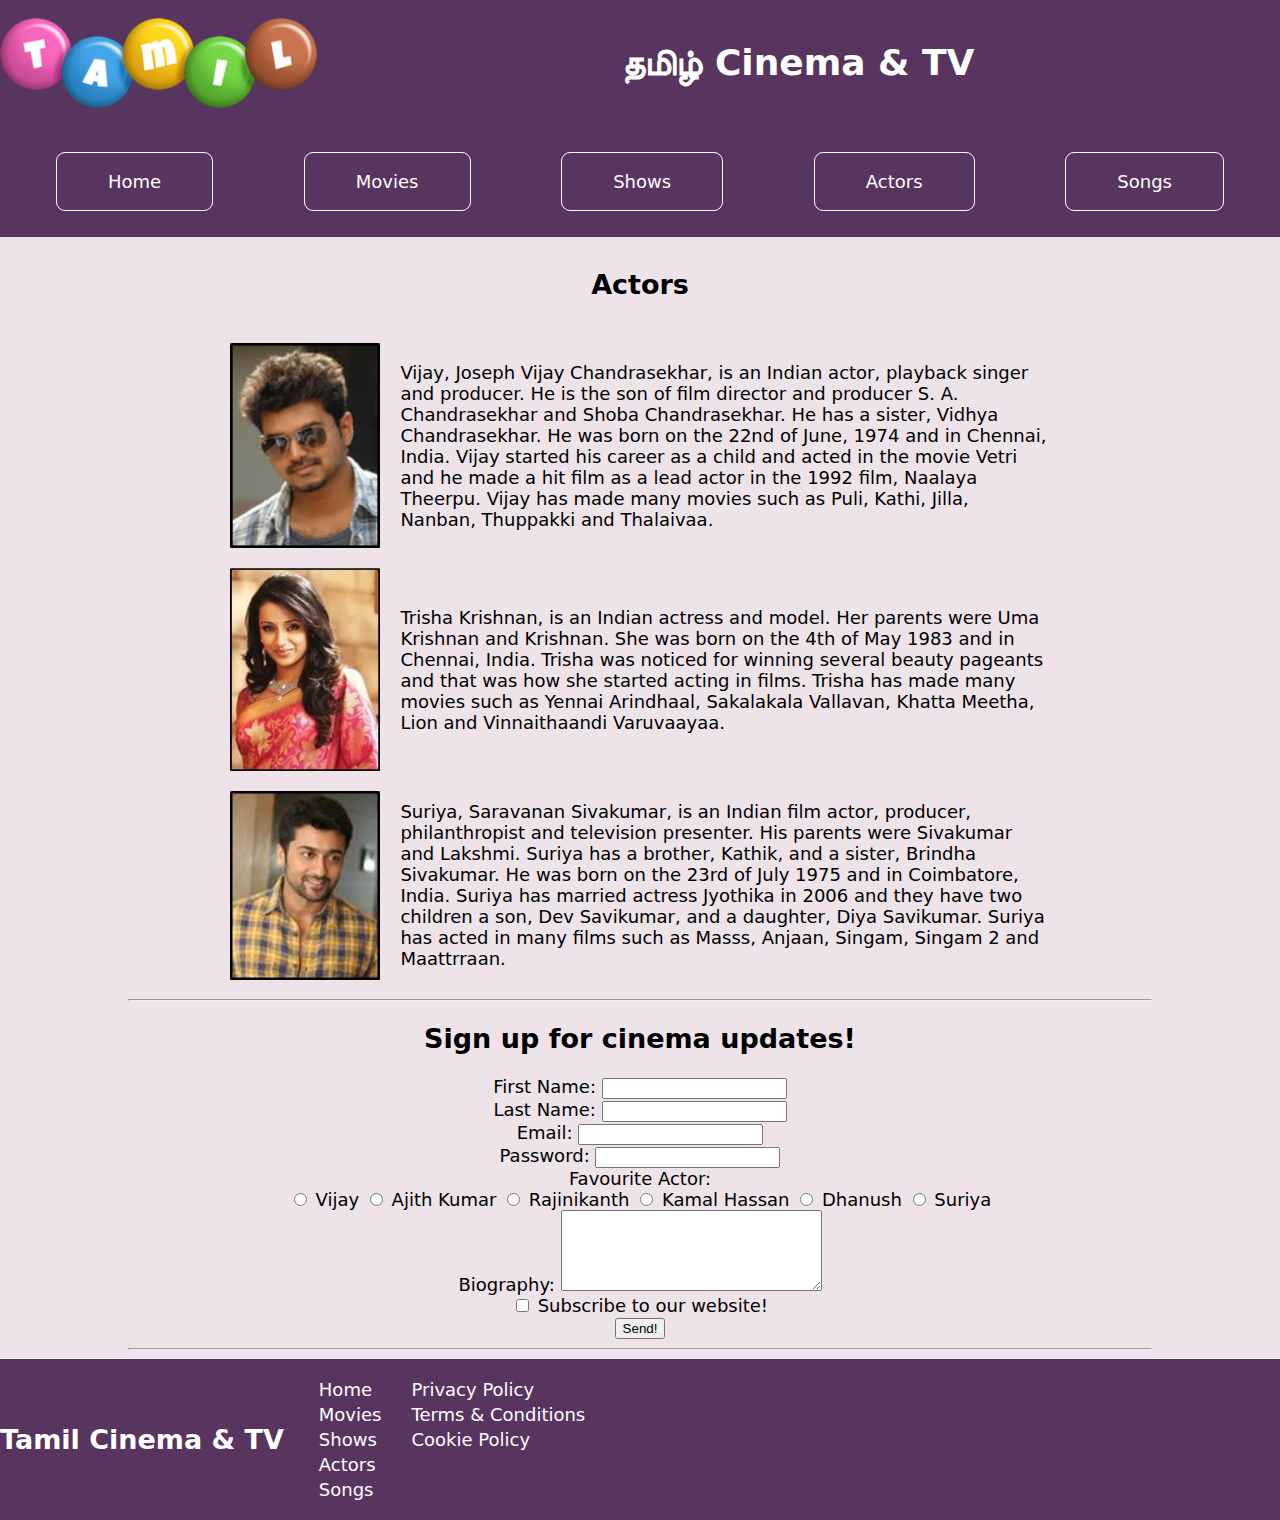
==== actors.html @ 7193f8c1 "initial comment" ====
<!DOCTYPE html>
<html lang="en">

<head>
    <link rel="stylesheet" href="style.css">
    <meta charset="UTF-8">
    <meta name="viewport" content="width=device-width, initial-scale=1.0">
    <title>Actors</title>
</head>

<body>
    
    <header id="main-header">
        <div id="main-header-top">
            <img id="logo" src="image/Logo.png" alt="The letters of the word tamil are in separate colourful circles">
            <h1 id="heading">தமிழ் Cinema & TV</h1>
        </div>
        <nav> 
            <ul id="nav-ul">
                <li><a href="home.html" class="nav-button">Home</a></li>
                <li><a href="index.html" class="nav-button">Movies</a></li>
                <li><a href="shows.html" class="nav-button">Shows</a></li>
                <li><a href="actors.html" class="nav-button">Actors</a></li>
                <li><a href="songs.html" class="nav-button">Songs</a></li>
            </ul>
        </nav>
    </header>

    <main>
        <h2 id="subheading">Actors</h2>

        <div id="actors">
            <article class="actor">
                <img src="image/vijay.png" alt="Image of the actor Vijay" class="actor-image">
                <p class="actor-description">Vijay, Joseph Vijay Chandrasekhar, is an Indian actor, playback singer and producer. He is the son of film director and producer S. A. Chandrasekhar and Shoba Chandrasekhar. He has a sister, Vidhya Chandrasekhar. He was born on the 22nd of June, 1974 and in Chennai, India. Vijay started his career as a child and acted in the movie Vetri and he made a hit film as a lead actor in the 1992 film, Naalaya Theerpu. Vijay has made many movies such as Puli, Kathi, Jilla, Nanban, Thuppakki and Thalaivaa.</p>
            </article>

            <article class="actor">
                <img src="image/Trisha.jpg" alt="Image of the actor Trisha" class="actor-image">
                <p class="actor-description">Trisha Krishnan, is an Indian actress and model. Her parents were Uma Krishnan and Krishnan. She was born on the 4th of May 1983 and in Chennai, India. Trisha was noticed for winning several beauty pageants and that was how she started acting in films. Trisha has made many movies such as Yennai Arindhaal, Sakalakala Vallavan, Khatta Meetha, Lion and Vinnaithaandi Varuvaayaa.</p>
            </article>
            
            <article class="actor">
                <img src="image/Surya.jpg" alt="Image of the actor Suriya" class="actor-image">
                <p class="actor-description">Suriya, Saravanan Sivakumar, is an Indian film actor, producer, philanthropist and television presenter. His parents were Sivakumar and Lakshmi. Suriya has a brother, Kathik, and a sister, Brindha Sivakumar. He was born on the 23rd of July 1975 and in Coimbatore, India. Suriya has married actress Jyothika in 2006 and they have two children a son, Dev Savikumar, and a daughter, Diya Savikumar. Suriya has acted in many films such as Masss, Anjaan, Singam, Singam 2 and Maattrraan.</p>
            </article>
        </div>


        <hr>
         <h2 id="signup"> Sign up for cinema updates! </h2>
         <form action="" method="">
            <label for="first_name">First Name:</label>
            <input type="text" id="first_name" name="first_name" required>
            <br>

            <label for="last_name">Last Name:</label>
            <input type="text" id="last_name" name="last_name" required>
            <br>

            <label for="email">Email:</label>
            <input type="email" name="email" id="email">
            <br>

            <label for="password">Password:</label>
            <input type="password" name="password" id="password">
             <br>

            <label for="favourite_actor">Favourite Actor:</label>
            <br>
            <input type="radio" name="favourite_actor" id="vijay" value="vijay">
            <label for="vijay">Vijay</label>
            <input type="radio" name="favourite_actor" id="ajith" value="ajith">
            <label for="ajith">Ajith Kumar</label>
            <input type="radio" name="favourite_actor" id="rajini" value="rajini">
            <label for="rajini">Rajinikanth</label>
            <input type="radio" name="favourite_actor" id="kamal" value="kamal">
            <label for="kamal">Kamal Hassan</label>
            <input type="radio" name="favourite_actor" id="dhanush" value="dhanush">
            <label for="dhanush">Dhanush</label>
            <input type="radio" name="favourite_actor" id="suriya" value="suriya">
            <label for="suriya">Suriya</label>
            <br>

            <label for="bio">Biography:</label>
            <textarea name="bio" id="bio" cols="30" rows="5"></textarea>
            <br>

            <input type="checkbox" name="subscribe" id="subscribe">
            <label for="subscribe">Subscribe to our website!</label>
            <br>

            <input type="submit" value="Send!">
            <br>

         </form>
         <hr>

    </main>

    <footer>
        <h2>Tamil Cinema & TV</h2>
         <section>
              <nav>
                 <ul id="footer-ul">
                     <div>
                         <li><a href="home.html">Home</a></li>
                         <li><a href="index.html">Movies</a></li>
                         <li><a href="shows.html">Shows</a></li>
                         <li><a href="actors.html">Actors</a></li>
                         <li><a href="songs.html">Songs</a></li>
                     </div>
                     <div>
                         <li><a href="">Privacy Policy</a></li>
                         <li><a href="">Terms & Conditions</a></li>
                         <li><a href="">Cookie Policy</a></li>
                     </div>
                 </ul>
              </nav>
         </section>
     </footer>

</body>

</html>
---- style.css ----
body {
    background-color: #EDE3E9;
    font-family: system-ui, -apple-system, BlinkMacSystemFont, Roboto, Helvetica, sans-serif;
    margin: 0px;
    font-size: 2vh;
}
body > header {
    background-color: #58355E;
}
body > footer {
    background-color: #58355E;
}
#subheading {
    text-align: center;
    padding: 10px;
}
body > main article {
    width: 80%;
    margin: auto;
}


#signup {
    text-align: center;
}
main > form {
    text-align: center;
}


#main-header-top {
    display: flex;
    height: 14vh;
    color: white;
    align-items: center;
    justify-content: space-between;
}
#heading {
    margin: 0;
    flex-grow: 1;
    text-align: center;
}
#logo {
    height: 10vh;
}


#nav-ul {
    display: flex;
    flex-wrap: wrap;
    /* wrap nav buttons onto new line if screen size too small */
    list-style: none;
    text-decoration: none;
    justify-content: space-evenly;
    padding-bottom: 2vh; 
    padding-inline-start: 0;
}
#nav-ul > li {
    padding: 2vh 2vw;
    margin: 1vh;
}
.nav-button {
    text-decoration: none;
    color: white;
    /* padding: 12px 30px; */
    padding: 2vh 4vw;
    border: 1px solid white; 
    border-radius: 1vh;
}


#profile-pic {
    border-radius: 100%;
    border: 2px solid #58355E;
    height: 10vh;
}

main > footer {
    width: 80%;
    margin: auto;
    text-align: end;
}

body > footer {
    display: flex;
    color: white;
    align-items: center;
}
#footer-ul {
    display: flex;
    list-style: none;
    padding: 0px 20px;

}
#footer-ul > div > li {
    padding: 2px 15px;
}
#footer-ul > div > li > a {
    color: white;
    text-decoration: none;
}



/* MOVIES PAGE */

#movies {
    display: grid;
    grid-template-columns: 150px 1fr; /* 150px for image, rest for text */
    gap: 20px; /* Space between items */
    padding: 10px;
    align-items: center;
    width: 80%;
    margin: auto;
}

.movie {
    display: contents; /* Makes children fill the grid cells */
}

.movie-image {
    width: 100%; /* Make image fill the column */
    height: auto; 
    border: 1px solid black;
}

.movie-description {
    margin: 0; 
    text-align: left;
}



/* SHOWS PAGE */

#shows {
    display: grid;
    grid-template-columns: 150px 1fr; /* 150px for image, rest for text */
    gap: 20px; /* Space between items */
    padding: 10px;
    align-items: center;
    width: 80%;
    margin: auto;
}

.show {
    display: contents; /* Makes children fill the grid cells */
}

.show-image {
    width: 100%; /* Make image fill the column */
    height: auto; 
    border: 1px solid black;
}

.show-description {
    margin: 0; 
    text-align: left;
}




/* HOME PAGE */

.box-container {
    display: flex;
    justify-content: space-around;
    flex-wrap: wrap; /* Allow boxes to wrap on small screens */
    width: 60%;
    margin: auto;
    padding: 1vh;
}

.box {
    width: 80%;
    margin: 2vh auto;
    text-align: center;
    border: 2px solid #58355E;
    border-radius: 1vh;
    overflow: hidden; /* Clip overflow */
    transition: transform 0.3s; /* Smooth hover effect */
}

.box a {
    text-decoration: none;
    color: #58355E;
}

.box:hover {
    transform: scale(1.05); /* Scale effect on hover */
}

.box-image {
    display: block;
    margin: auto;
    width: 10vh;
    height: auto;
    padding: 1vh;
    padding-bottom: 0;
    box-sizing: content-box; /* Keep image size intact */
}

.box-title {
    padding: 10px;
    background-color: #f0f0f0; /* Background for title */
}



/* ACTORS PAGE */

#actors {
    display: grid;
    grid-template-columns: 150px 1fr; /* 150px for image, rest for text */
    gap: 20px; /* Space between items */
    padding: 10px;
    align-items: center;
    width: 80%;
    margin: auto;
}

.actor {
    display: contents; /* Makes children fill the grid cells */
}

.actor-image {
    width: 100%; /* Make image fill the column */
    height: auto; 
}

.actor-description {
    margin: 0; 
    text-align: left;
}


/* SONGS PAGE */

main {
    width: 80%;
    margin: auto;
}

#alphabet {
    display: flex;
    justify-content: space-evenly;
    flex-wrap: wrap;
    padding: 2vh;
}

#alphabet > a {
    text-decoration: underline;
    color: #58355E;
}

#popular-songs {
    text-align: center;
}
#song-list {
    column-count: 2;
    list-style-type: disc;
    padding-inline-start: 20px;
}

#song-list > li {
    padding: 0.5vh;
}
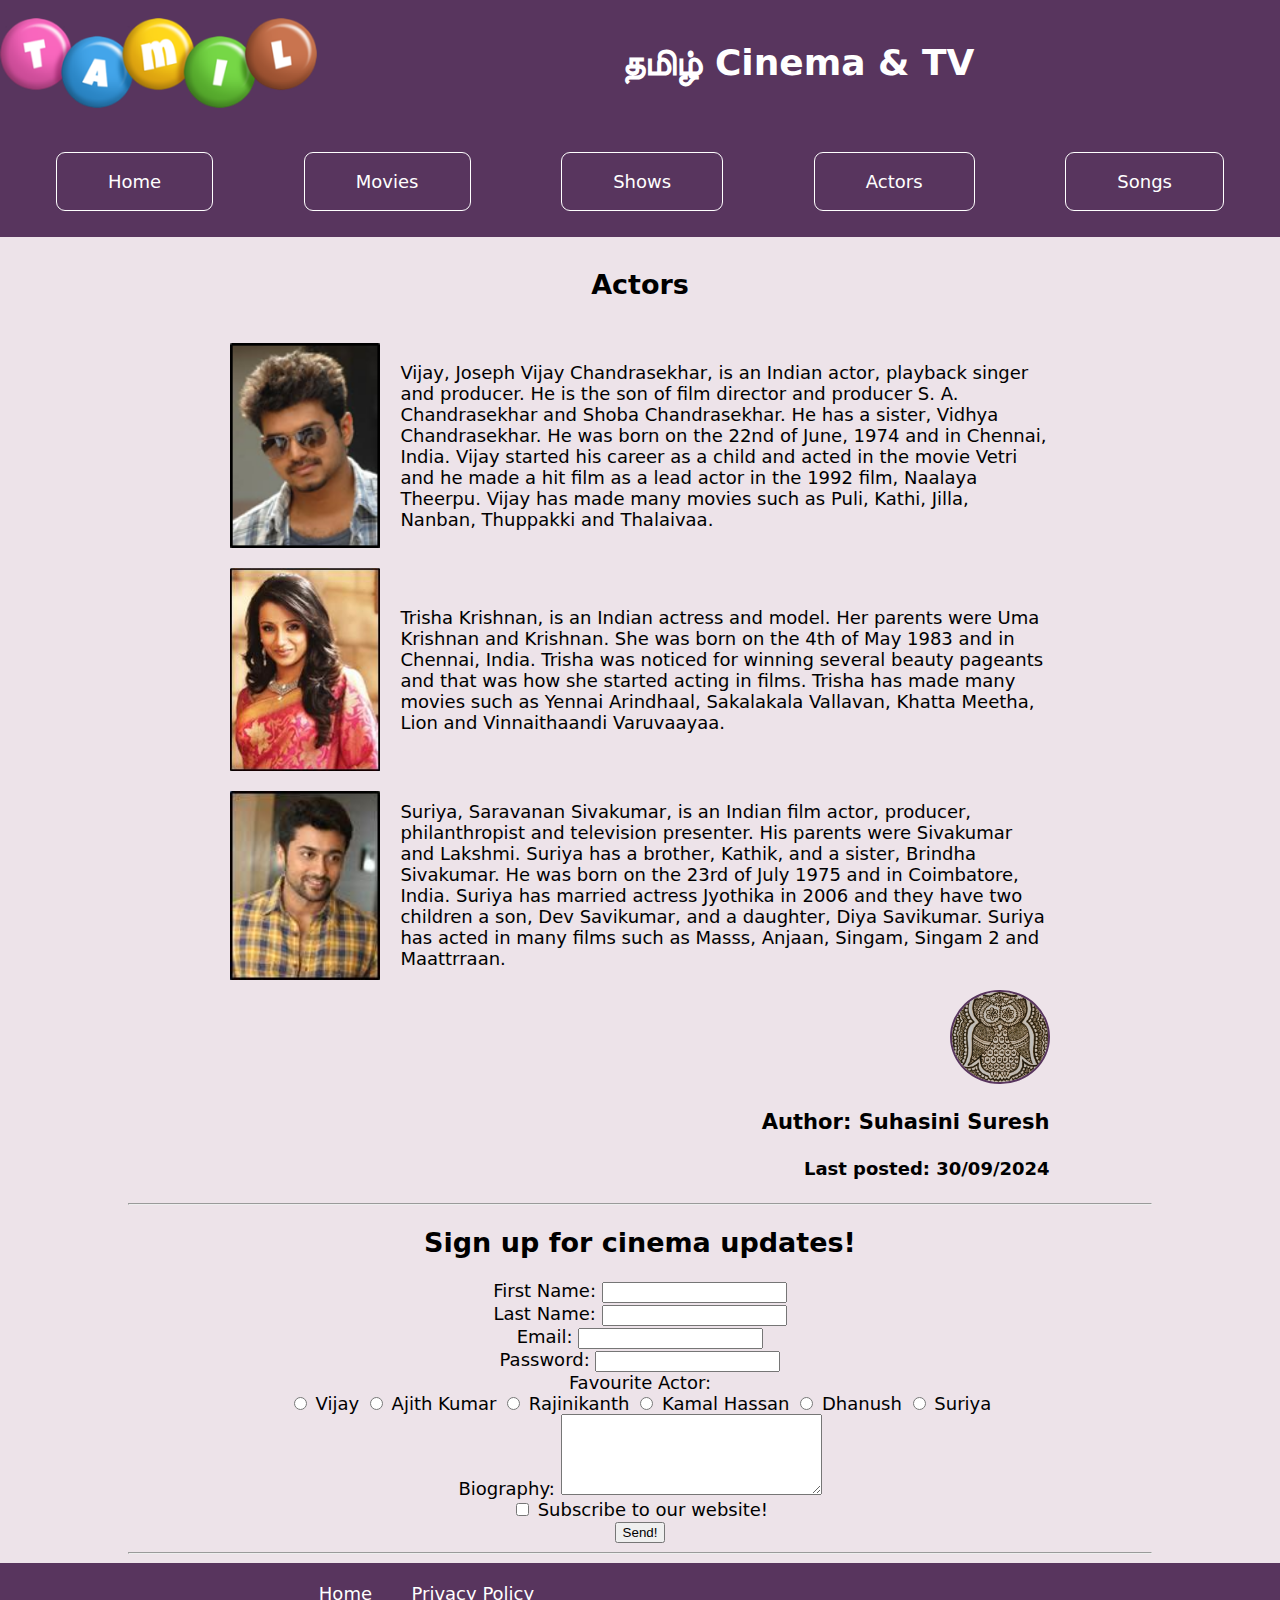
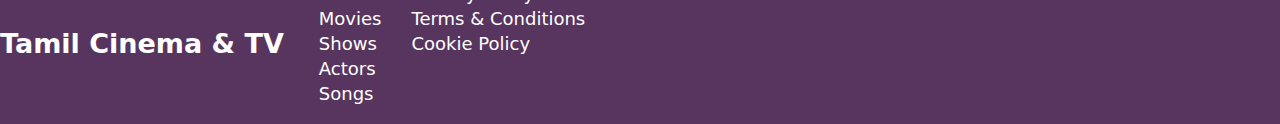
==== commit 6c00ebb0: "Update actors.html" ====
--- a/actors.html
+++ b/actors.html
@@ -46,6 +46,11 @@
             </article>
         </div>
 
+        <footer>
+            <img id="profile-pic" src="image/owl_design.jpg" alt="A profile picture of an owl design"> 
+            <h3> Author: Suhasini Suresh </h3>
+            <h4> Last posted: 30/09/2024 </h4>
+       </footer>
 
         <hr>
          <h2 id="signup"> Sign up for cinema updates! </h2>
--- a/style.css
+++ b/style.css
@@ -206,6 +206,10 @@
     background-color: #f0f0f0; /* Background for title */
 }
 
+#acknowledgement {
+    text-align: right;
+}
+
 
 
 /* ACTORS PAGE */
